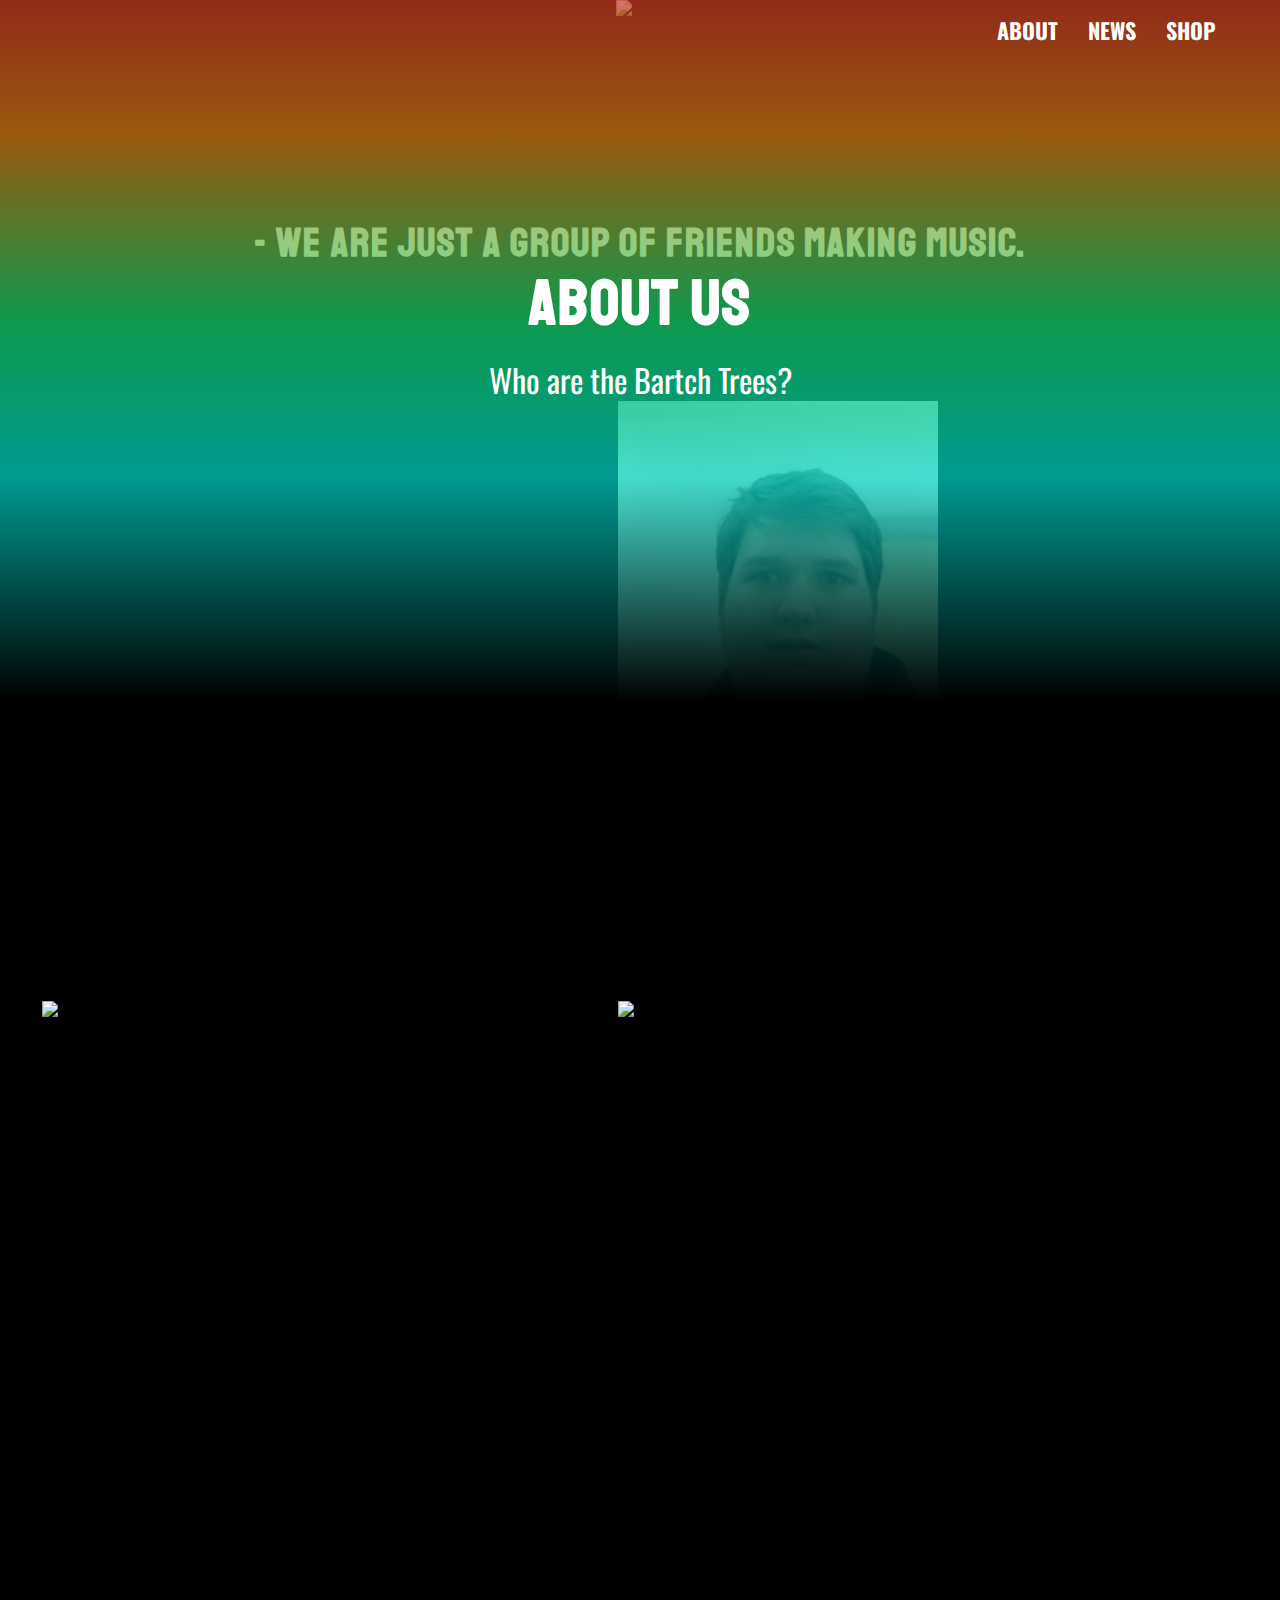
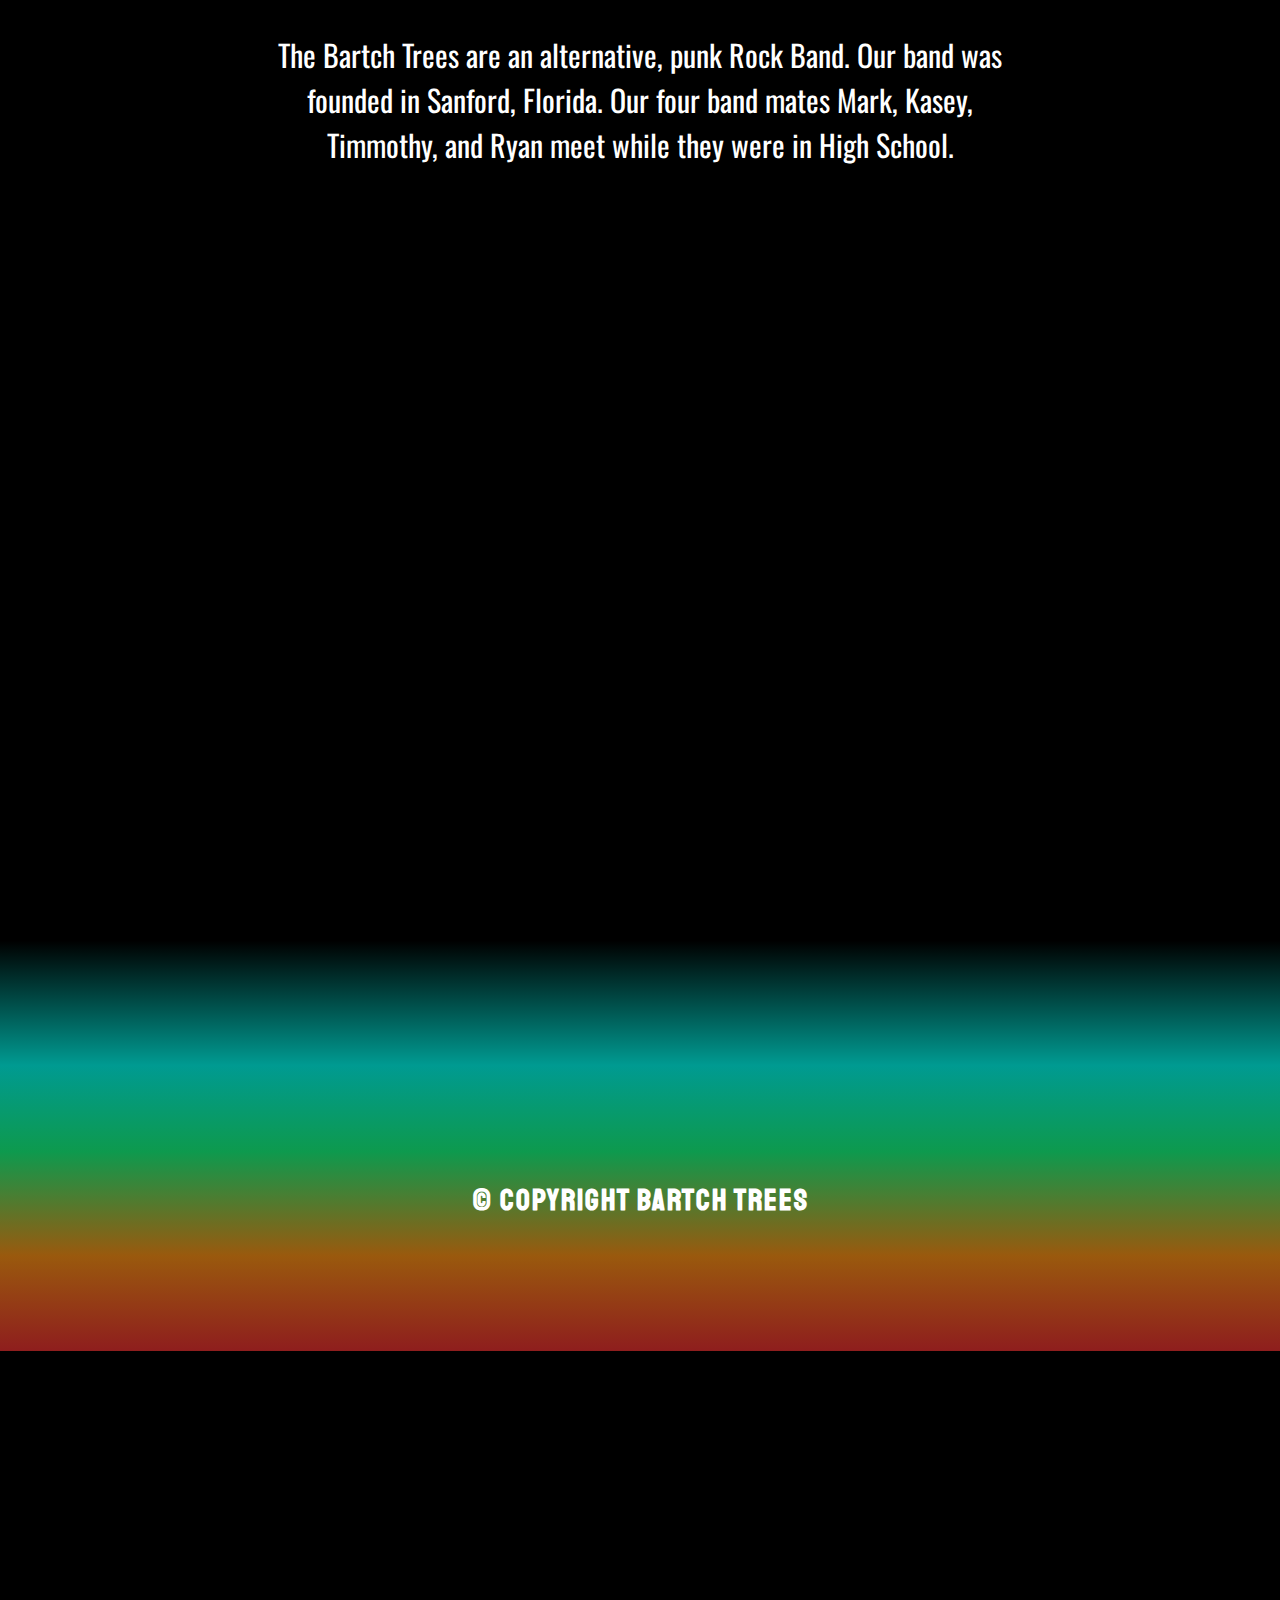
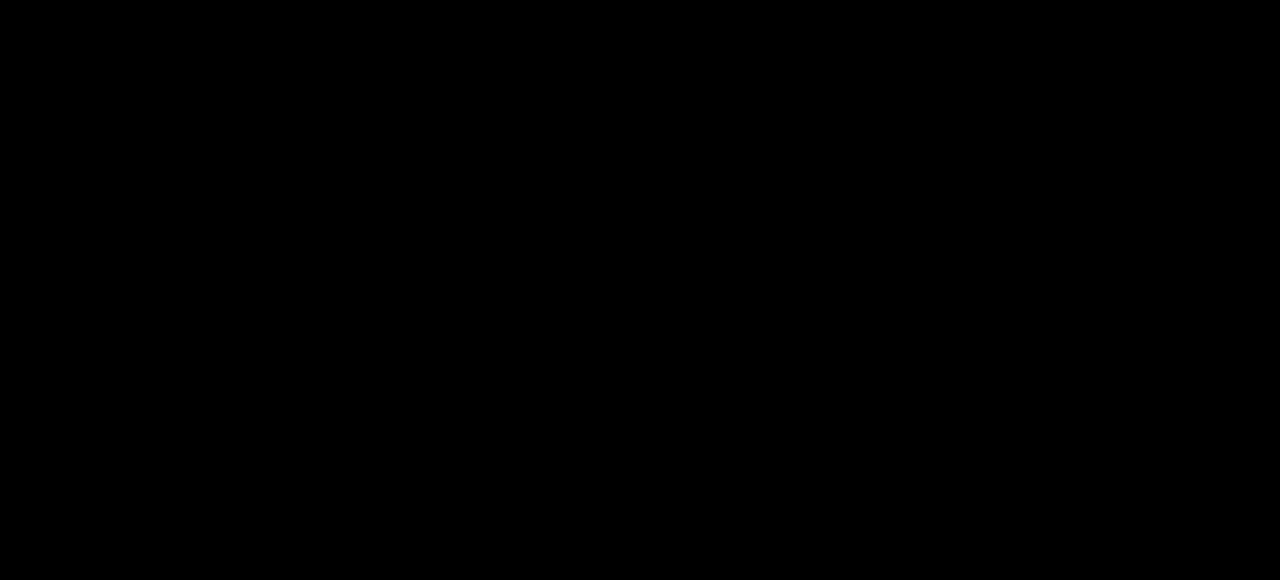
==== about.html @ 620d2e9e "Updated Version!" ====
<!DOCTYPE HTML>

<html lang="en">

<head>
    <title>TSA Band Website</title>
    <link rel="stylesheet" type="text/css" href="index.css">
    <link href="https://fonts.googleapis.com/css?family=Staatliches" rel="stylesheet">
    <link rel="stylesheet" href="https://cdnjs.cloudflare.com/ajax/libs/animate.css/3.7.0/animate.min.css">
</head>

<body>
<div class="App2">
        <img src="band.png" class="band" alt="band" />
          <header class="App-header">
            <h6> <a href="about.html">ABOUT</a> &nbsp; &nbsp; <a href="blog.html">NEWS</a> &nbsp; &nbsp; <a href="shop.html">SHOP</a></h6>
            <h1 class="App-title">About Us</h1>
            <p class="App-intro"> Who are the Bartch Trees?</p>
          </header>

          <h2>-  WE ARE JUST A GROUP OF FRIENDS MAKING MUSIC.</h2>
          <img class="photo1 animated zoomIn delay-0.5s" src="IMG_0933.JPG">
          <img class="photo2 animated zoomIn delay-0.5s" src="IMG_0008.JPG">
          <img class="photo3 animated zoomIn delay-1s" src="IMG_0933.JPG">
          <img class="photo4 animated zoomIn delay-1s" src="IMG_0933.JPG">

          <p class="description">
            The Bartch Trees are an alternative, punk Rock Band. Our band was founded in Sanford, Florida. Our four band mates Mark, Kasey, Timmothy, and Ryan meet while they were in High School.
          </p>

          <iframe class="map" width="80%;" height="450" frameborder="0" style="border:0"
src="https://www.google.com/maps/embed/v1/place?q=place_id:ChIJ94gj7A0T54gRTFWAlk5-McM&key=AIzaSyBq5uhY_DoJj9rbSeiHP9F6kItvB7TVLCo" allowfullscreen></iframe>

<div class="footer">
        <h5>&copy; Copyright Bartch Trees</h5>
      </div>
</div>
 </body>

 </html>
---- index.css ----
@import url('https://fonts.googleapis.com/css?family=Oswald|Staatliches');

@media screen and (max-width: 800px) {
  .App {
    text-align: center;
    height:3050px;
    background-color:black;
  }

  .App2 {
    text-align: center;
    height:3520px;
    background-color:black;
  }
  
  .App3 {
    text-align: center;
    height:2410px;
    background-color:black;
  }

  .App4 {
    text-align: center;
    height:800px;
    background-color:black;
  }

  .App5 {
    text-align: center;
    height:1100px;
    background-color:black;
  }

  .App6 {
    text-align: center;
    height:800px;
    background-color:black;
  }

  .App-header {
    height: 800px;
    width: 100%;
    position: absolute;
    top: -37px;
    background: linear-gradient(180deg, rgba(203, 42, 42, 0.7) 0%, rgba(219, 127, 19, 0.7) 19.04%, rgba(19, 219, 111, 0.7) 39.9%, rgba(0, 220, 207, 0.7) 57.13%, #000000 82.06%);
    z-index:10;
  }
  
  .App-title {
    font-size: 4em;
    margin-top:300px;
    color:white;
    font-family: 'Staatliches', cursive;
    letter-spacing: 2px;
  }
  
  .App-intro {
    font-size: 2em;
    margin-top:-30px;
    color:white;
    font-family: 'Oswald', sans-serif;
  }
  
  
  .band{
  width: 100%;
  height:600px;
  background-image: url("band.png");
  background-size: cover;
  background-attachment: fixed;
  background-repeat:no-repeat;
    background-position:center bottom;
  }
  
  h2{
  z-index: 20;
  color: white;
  margin-top: 200px;
  z-index: 500;
  font-family: 'Staatliches', cursive;
  letter-spacing: 2px;
  font-size: 40px;
  width: 80%;
  margin-left: 10%;
  }
  
  .songone{
    background: url('songone.png');
    height: 200px;
    width: 200px;
    border-radius: 20px;
    background-position: center;
    margin-left: 10%;
    margin-right: auto;
    display: block;
    margin-top: 200px;
  }
  
  .songtwo{
    background: url('songtwo.png');
    height: 200px;
    width: 200px;
    border-radius: 20px;
    background-position: center;
    margin-left: 60%;
    margin-top: 80px;
    margin-top: -200px;
  }
  
  .play{
  width: 60%;
  margin-top: 18%;
  }
  
  h3{
    color:white;
    margin-top: 60px;
    font-family: 'Oswald', sans-serif;
  }
  
  .blog{
    width: 80%;
    height: 400px;
    background: rgb(253,29,29);
    background: linear-gradient(308deg, rgba(253,29,29,1) 0%, rgba(252,176,69,1) 30%, rgba(90,191,76,1) 60%, rgba(7,11,115,1) 90%);
    margin-top: 60px;
    margin-left: auto;
    margin-right: auto;
    display: block;
    border-radius: 20px;
  }
  
  ul {
    list-style-type: none;
    text-align:left;
    color:white;
    font-weight: bold;
    font-size: 30px;
    position: absolute;
    margin-top: 0px;
    margin-left: 50px;
  }
  
  li{
    margin-top:50px;
    font-family: 'Staatliches', cursive;
    letter-spacing: 2px;
  }
  
  ul li:before {
    content: '\2014';
    position: absolute;
    margin-left: -40px;
  }
  
  p{
    font-weight: normal;
    font-size: 20px;
    margin-top: 5px;
    font-family: 'Oswald', sans-serif;
  }
  
  .productone{
    background-color: white;
    width: 25%;
    height:300px;
    margin-left: 10%;
    border-radius: 10px;
  }
  
  .producttwo{
    background-color: white;
    width: 25%;
    height:300px;
    margin-left: 38%;
    margin-top: -300px;
    border-radius: 10px;
  }
  
  .productthree{
    background-color: white;
    width: 25%;
    height:300px;
    margin-left: 66%;
    margin-top: -300px;
    border-radius: 10px;
  }
  
  .product{
    width: 80%;
    margin-top: 10px;
  }
  
  .productimagethree{
    width: 60%;
    margin-top: 10px;
  }
  
  .footer{
      height: 500px;
      width: 100%;
      position: absolute;
      background: linear-gradient(0deg, rgba(203, 42, 42, 0.7) 0%, rgba(219, 127, 19, 0.7) 19.04%, rgba(19, 219, 111, 0.7) 39.9%, rgba(0, 220, 207, 0.7) 57.13%, #000000 82.06%);
      z-index:10;
      margin-top: 0px;
  }
  
  h5{
    color:white;
    font-size: 30px;
    margin-top: 330px;
    font-family: 'Staatliches', cursive;
    letter-spacing: 2px;
  }
  
  h4{
    font-family: 'Oswald', sans-serif;
    font-size: 20px;
  }
  }
  
  @media screen and (min-width: 800px) {
    .App {
      text-align: center;
      height:3550px;
      background-color:black;
    }

    .App2 {
      text-align: center;
      height:3780px;
      background-color:black;
    }
    
    .App3 {
      text-align: center;
      height:2850px;
      background-color:black;
    }

    .App-header {
      height: 900px;
      width: 100%;
      position: absolute;
      top: -37px;
      background: linear-gradient(180deg, rgba(203, 42, 42, 0.7) 0%, rgba(219, 127, 19, 0.7) 19.04%, rgba(19, 219, 111, 0.7) 39.9%, rgba(0, 220, 207, 0.7) 57.13%, #000000 82.06%);
      z-index:10;
    }
    
    .App-title {
      font-size: 4em;
      margin-top:300px;
      color:white;
      font-family: 'Staatliches', cursive;
      letter-spacing: 2px;
    }
    
    .App-intro {
      font-size: 2em;
      margin-top:-30px;
      color:white;
      font-family: 'Oswald', sans-serif;
    }
    
    
    .band{
      width: 100%;
      height:800px;
      background-image: url("band.png");
      background-size: cover;
      background-attachment: fixed;
      background-repeat:no-repeat;
        background-position:center bottom;
      }
    
    h2{
    z-index: 20;
    color: white;
    margin-top: 200px;
    z-index: 500;
    font-family: 'Staatliches', cursive;
    letter-spacing: 2px;
    font-size: 40px;
    }
    
    .songone{
      background: url('songone.png');
      height: 400px;
      width: 400px;
      border-radius: 90px;
      background-position: center;
      margin-left: 10%;
      display: block;
      margin-top: 200px;
    }
    
    .songtwo{
      background: url('songtwo.png');
      height: 400px;
      width: 400px;
      border-radius: 90px;
      background-position: center;
      margin-left: 60%;
      margin-top: -400px;
    }
    
    .play{
    width: 60%;
    margin-top: 18%;
    }
    
    h3{
      color:white;
      margin-top: 100px;
      font-family: 'Oswald', sans-serif;
      font-size: 30px;
    }
    
    .blog{
      width: 80%;
      height: 400px;
      background: rgb(253,29,29);
      background: linear-gradient(152deg, rgba(253,29,29,1) 0%, rgba(252,176,69,1) 30%, rgba(90,191,76,1) 60%, rgba(7,11,115,1) 90%);
      margin-top: 60px;
      margin-left: auto;
      margin-right: auto;
      display: block;
      border-radius: 20px;
    }
    
    ul {
      list-style-type: none;
      text-align:left;
      color:white;
      font-weight: bold;
      font-size: 30px;
      position: absolute;
      margin-top: 0px;
      margin-left: 50px;
    }
    
    li{
      margin-top:50px;
      font-family: 'Staatliches', cursive;
      letter-spacing: 2px;
    }
    
    ul li:before {
      content: '\2014';
      position: absolute;
      margin-left: -40px;
    }
    
    p{
      font-weight: normal;
      font-size: 20px;
      margin-top: 5px;
      font-family: 'Oswald', sans-serif;
    }
    
    .productone{
      background-color: white;
      width: 25%;
      height:400px;
      margin-left: 10%;
      border-radius: 10px;
      font-family: 'Staatliches', cursive;
      font-size: 20px;
    }
    
    .producttwo{
      background-color: white;
      width: 25%;
      height:400px;
      margin-left: 38%;
      margin-top: -400px;
      border-radius: 10px;
      font-family: 'Staatliches', cursive;
      font-size: 20px;
    }
    
    .productthree{
      background-color: white;
      width: 25%;
      height:400px;
      margin-left: 66%;
      margin-top: -400px;
      border-radius: 10px;
      font-family: 'Staatliches', cursive;
      font-size: 20px;
    }
    
    .product{
      width: 80%;
      margin-top: 10px;
    }
    
    .productimagethree{
      width: 60%;
      margin-top: 10px;
    }
    
    .footer{
        height: 500px;
        width: 100%;
        position: absolute;
        background: linear-gradient(0deg, rgba(203, 42, 42, 0.7) 0%, rgba(219, 127, 19, 0.7) 19.04%, rgba(19, 219, 111, 0.7) 39.9%, rgba(0, 220, 207, 0.7) 57.13%, #000000 82.06%);
        z-index:10;
        margin-top: 0px;
    }
    
    h5{
      color:white;
      font-size: 30px;
      margin-top: 330px;
      font-family: 'Staatliches', cursive;
      letter-spacing: 2px;
    }

    h4{
      margin-top: -10px;
    }
    
    }
  
    .spotify{
      width: 40%;
    }
  
    .apple{
      width: 70%;
    }

    body{
      padding: 0;
      margin: 0;
    }

    .navlink{
      margin-left: 70%;
      margin-top: 50px;
    }

  h6{
      font-size: 22px;
      color: white;
      font-family: 'Oswald', sans-serif;
      float: right;
      margin-right: 5%;
    }

    a{
      color: white;
      text-decoration: none;
    }

    .intro{
      color: white;
      margin-top: 10000px;
      z-index: 1000;
    }

    .photo1{
      width: 25%;
      margin-left: 0%;
      margin-top:100px;
    }
    .photo2{
      width: 25%;
      margin-left: 20%;
      margin-top:100px;
    }
    .photo3{
      width: 25%;
      margin-left: -70%;
      margin-top:700px;
      position: absolute;
    }
    .photo4{
      width: 25%;
      margin-left: -25%;
      margin-top:700px;
      position: absolute;
    }
    

    .description{
      color: white;
      font-size: 30px;
      margin-top:800px;
      width: 60%;
      text-align: center;
      margin-left: 20%;
    }

    .map{
      margin-top: 200px;
    }

    .post1{
      width: 40%;
      height: 350px;
      margin-top: 100px;
      margin-left: 5%;
      background-color: white;
      border-radius: 20px;
      padding-top: 200px;
    }

    .post2{
      width: 40%;
      height: 350px;
      margin-top: -550px;
      margin-left: 55%;
      background-color: white;
      border-radius: 20px;
      padding-top: 200px;
    }

    .post3{
      width: 40%;
      height: 350px;
      margin-top: 100px;
      margin-left: 5%;
      background-color: white;
      border-radius: 20px;
      padding-top: 200px;
    }

    .post4{
      width: 40%;
      height: 350px;
      margin-top: -550px;
      margin-left: 55%;
      background-color: white;
      border-radius: 20px;
      padding-top: 200px;
    }

    .date{
      color: grey;
    }

    h1{
      letter-spacing: 2px;
      font-family: 'Staatliches', cursive;
      width: 80%;
      margin-left: 10%;
      text-align: center;
    }

    .article{
      width: 80%;
      margin-left: 10%;
      height: 500px;
      background-color: white;
      margin-top:120px;
      position: absolute;
    }

    .article3{
      width: 80%;
      margin-left: 10%;
      height: 1000px;
      background-color: white;
      margin-top:120px;
      position: absolute;
    }

    .articletitle{
      margin-top:10px;
    }

    .articledate{
      margin-top:10px;
      color: grey;
    }

    .content{
      color: #969696;
      width: 80%;
      margin-left: 10%;
    }

    .articlelink{
      color: blue;
      text-decoration: underline; 
    }

    .back{
      width: 8%;
      margin-left: -80%;
      margin-top: 40px;
    }

    .postlink{
      color: black;
      width: 40%;
      height: 350px;
    }

    .backlink{
      color: black;
    }

    .backbutton{
      border: none;
    }

    .backbutton:focus{
      outline: none;
    }

    .articlelist{
      color: black;
    }

    .intro1{
      font-size: 30px;
      color: black;
    }

    .link{
      margin-top:400px;
      position: absolute;
      color: #969696;
      width: 80%;
      margin-left: -40%;
      font-family: 'Oswald', sans-serif;
      font-size: 25px;
    }
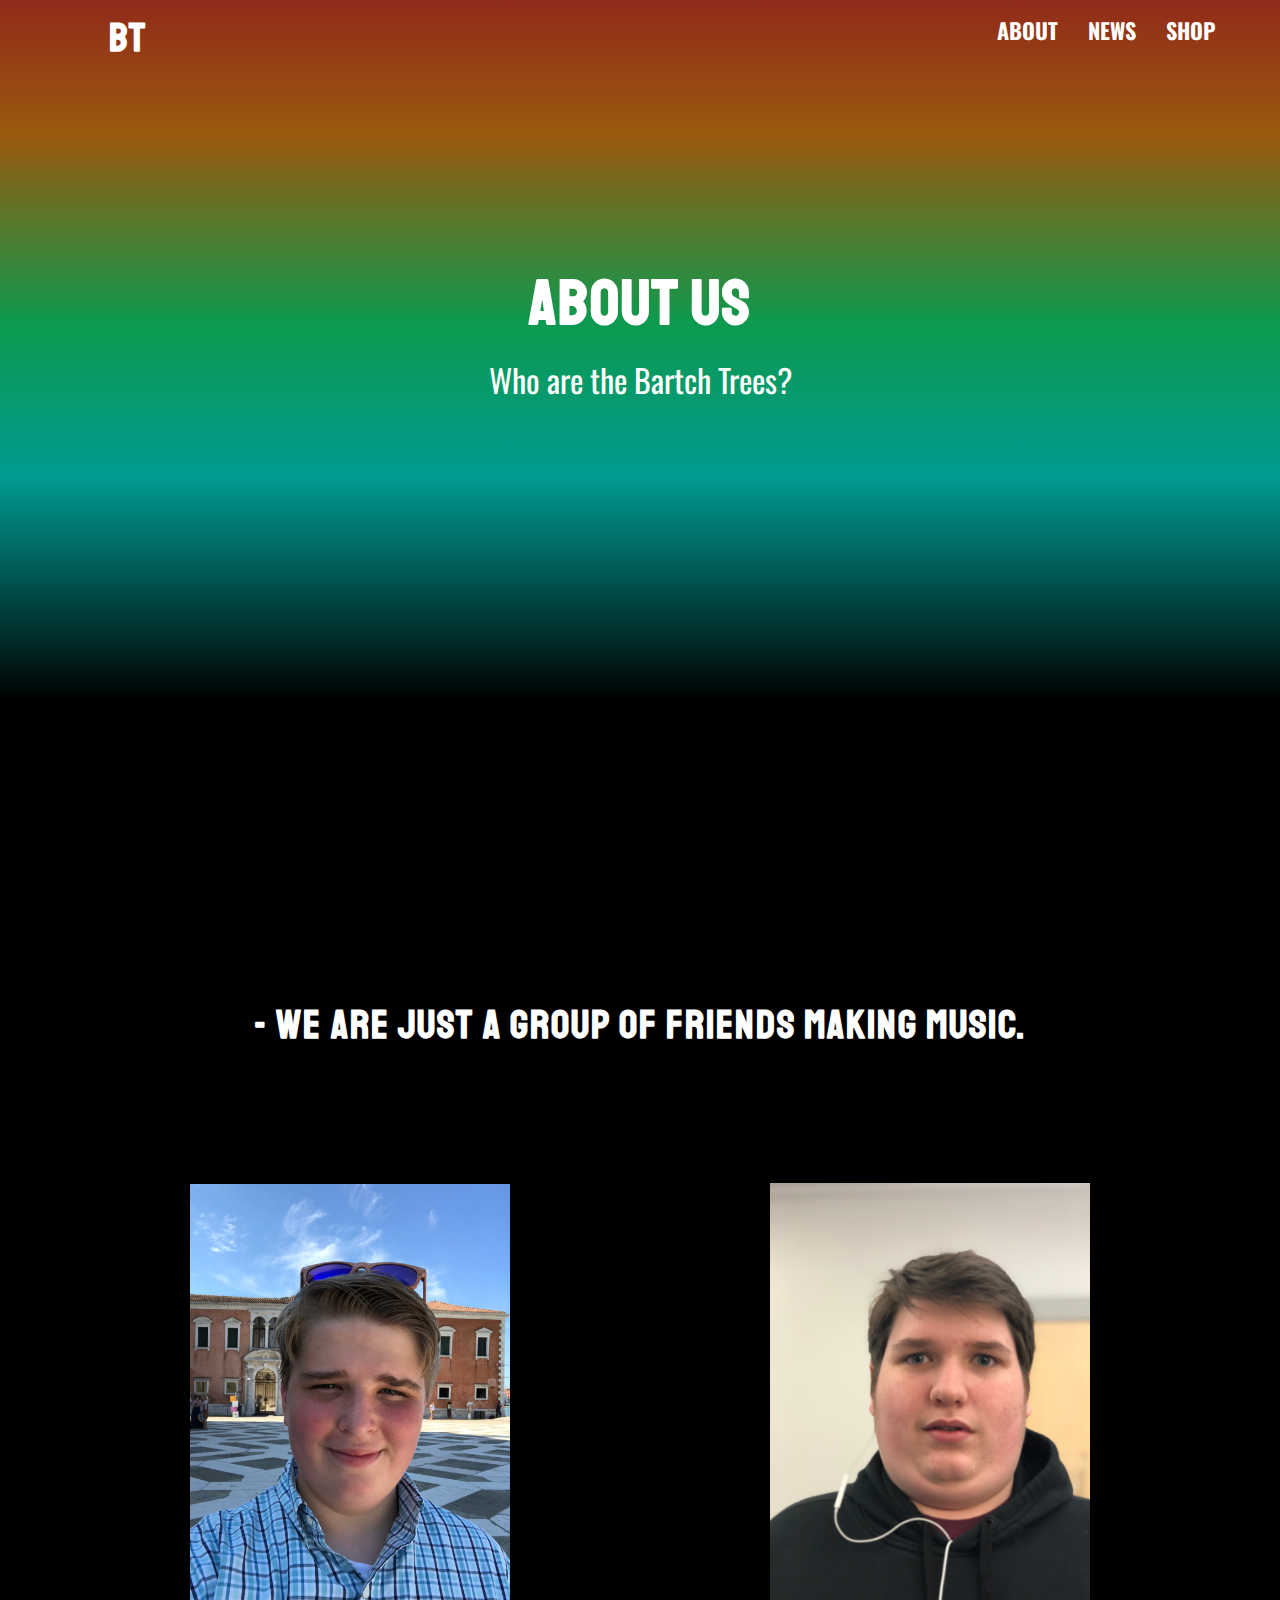
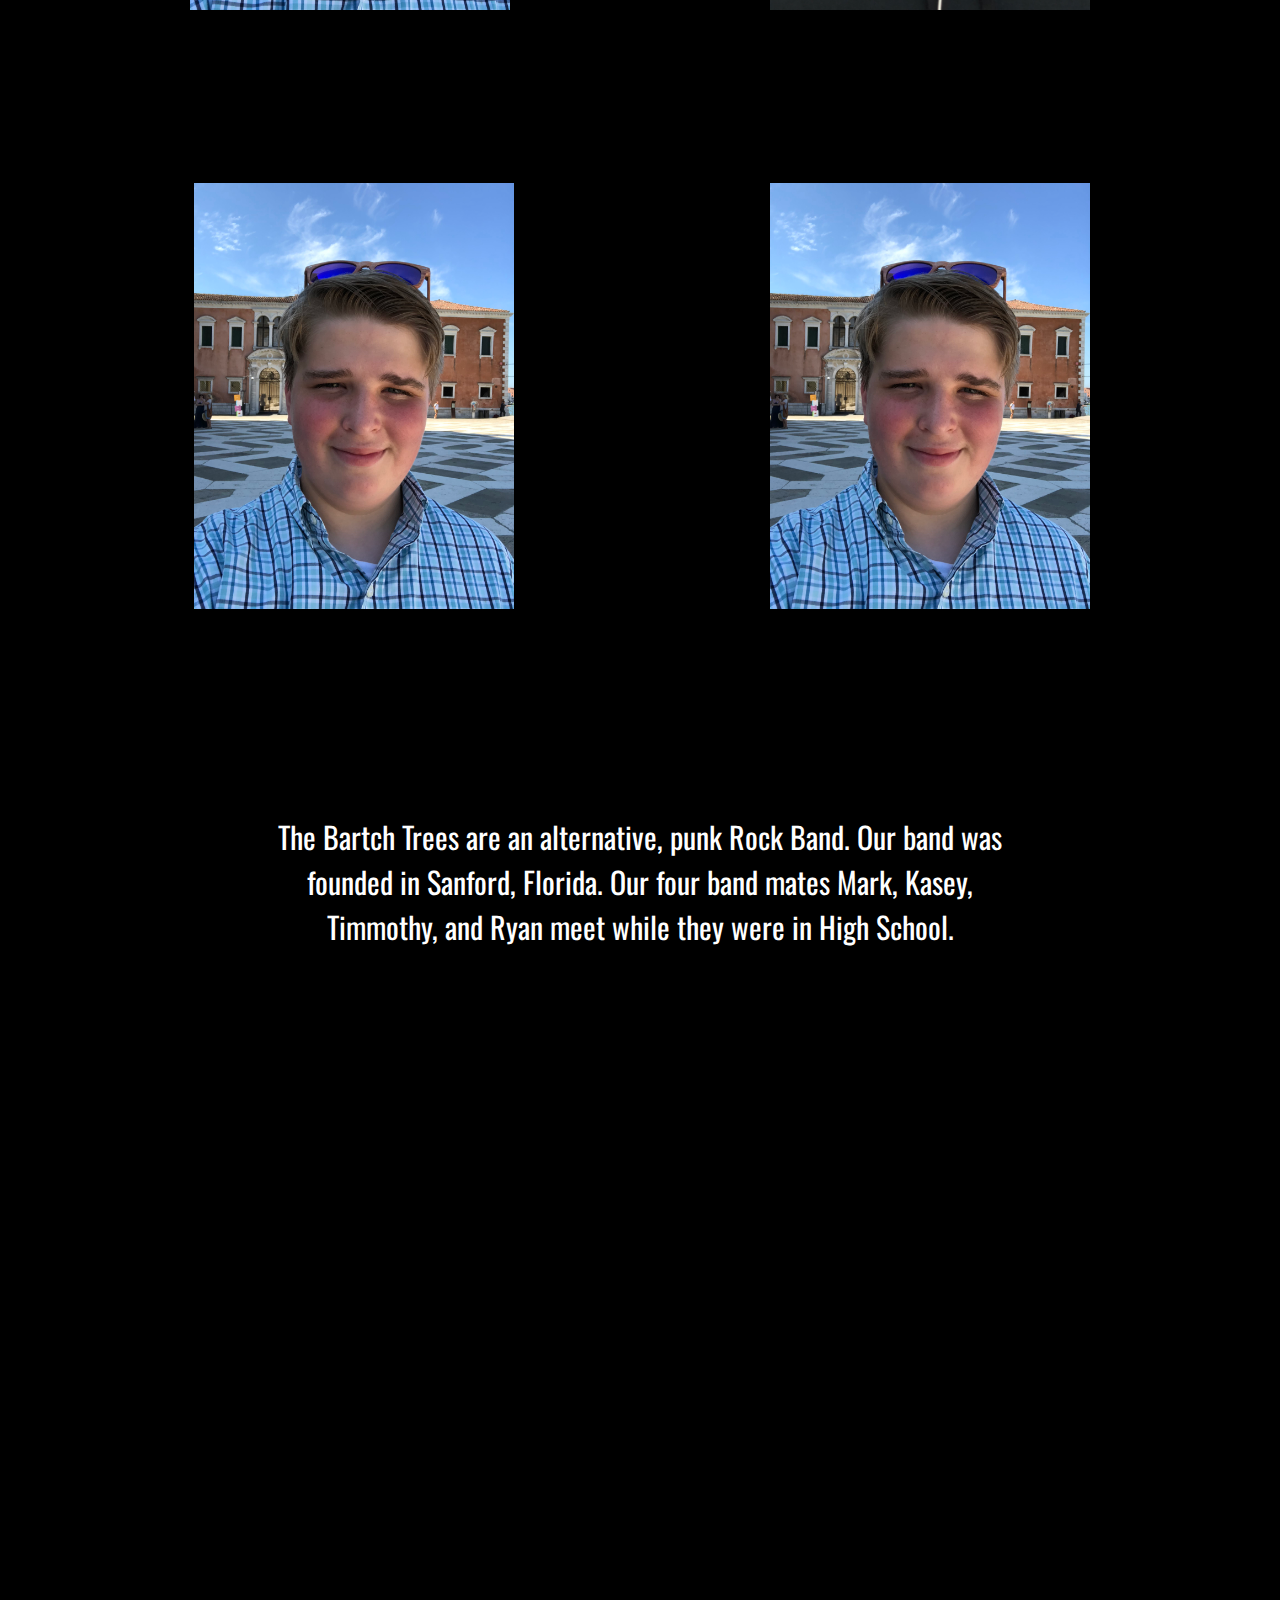
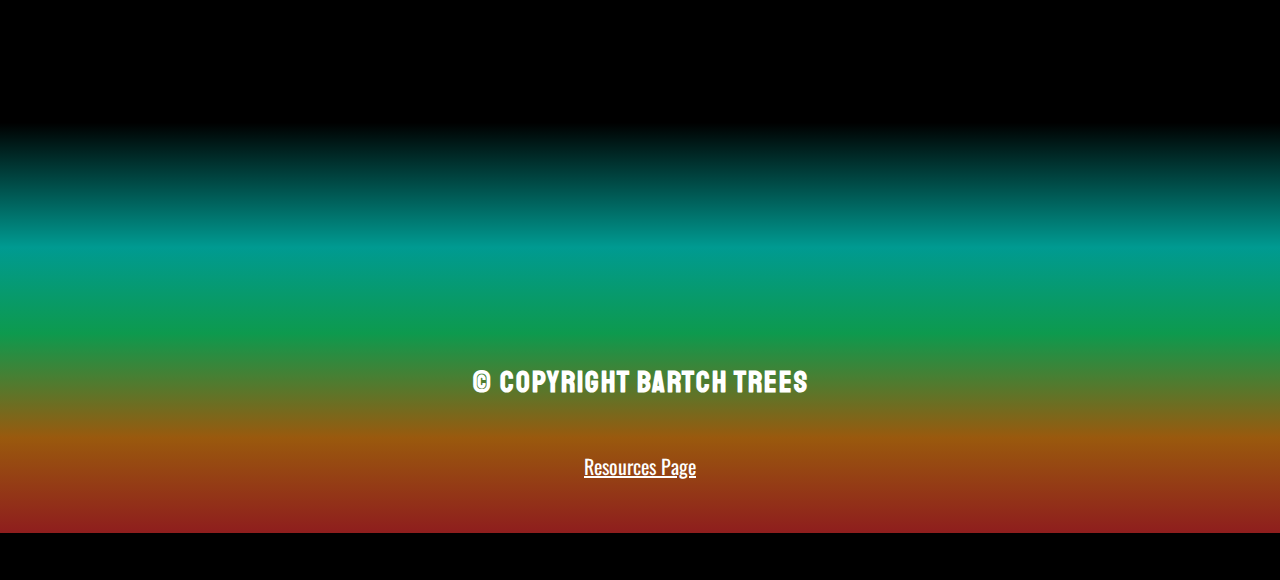
==== commit 7a39e36e: "Added Resources" ====
--- a/about.html
+++ b/about.html
@@ -11,18 +11,19 @@
 
 <body>
 <div class="App2">
-        <img src="band.png" class="band" alt="band" />
+        <div class="band"></div>
           <header class="App-header">
+                <a href="index.html"><h1 class="logo">BT</h1></a>
             <h6> <a href="about.html">ABOUT</a> &nbsp; &nbsp; <a href="blog.html">NEWS</a> &nbsp; &nbsp; <a href="shop.html">SHOP</a></h6>
             <h1 class="App-title">About Us</h1>
             <p class="App-intro"> Who are the Bartch Trees?</p>
           </header>
 
           <h2>-  WE ARE JUST A GROUP OF FRIENDS MAKING MUSIC.</h2>
-          <img class="photo1 animated zoomIn delay-0.5s" src="IMG_0933.JPG">
+          <img class="photo1 animated zoomIn delay-0.5s" src="IMG_0933.jpg">
           <img class="photo2 animated zoomIn delay-0.5s" src="IMG_0008.JPG">
-          <img class="photo3 animated zoomIn delay-1s" src="IMG_0933.JPG">
-          <img class="photo4 animated zoomIn delay-1s" src="IMG_0933.JPG">
+          <img class="photo3 animated zoomIn delay-1s" src="IMG_0933.jpg">
+          <img class="photo4 animated zoomIn delay-1s" src="IMG_0933.jpg">
 
           <p class="description">
             The Bartch Trees are an alternative, punk Rock Band. Our band was founded in Sanford, Florida. Our four band mates Mark, Kasey, Timmothy, and Ryan meet while they were in High School.
@@ -33,6 +34,7 @@
 
 <div class="footer">
         <h5>&copy; Copyright Bartch Trees</h5>
+        <p class="bottomlinks"><a class="resourceslink" href="resources.html">Resources Page</a></p>
       </div>
 </div>
  </body>
--- a/index.css
+++ b/index.css
@@ -34,6 +34,12 @@
   .App6 {
     text-align: center;
     height:800px;
+    background-color:black;
+  }
+
+  .App8 {
+    text-align: center;
+    height:1300px;
     background-color:black;
   }
 
@@ -59,13 +65,15 @@
     margin-top:-30px;
     color:white;
     font-family: 'Oswald', sans-serif;
+    width: 80%;
+    margin-left: 10%;
   }
   
   
   .band{
   width: 100%;
   height:600px;
-  background-image: url("band.png");
+  background-image: url("https://www.wpbmagazine.com/wp-content/uploads/2015/03/Boston-Another-Great-Band-Coming-to-SunFest-2015.jpg");
   background-size: cover;
   background-attachment: fixed;
   background-repeat:no-repeat;
@@ -537,6 +545,46 @@
       padding-top: 200px;
     }
 
+    .product1{
+      width: 40%;
+      height: 350px;
+      margin-top: 100px;
+      margin-left: 5%;
+      background-color: white;
+      border-radius: 20px;
+      padding-top: 100px;
+    }
+
+    .product2{
+      width: 40%;
+      height: 350px;
+      margin-top: -450px;
+      margin-left: 55%;
+      background-color: white;
+      border-radius: 20px;
+      padding-top: 100px;
+    }
+
+    .product3{
+      width: 40%;
+      height: 350px;
+      margin-top: 100px;
+      margin-left: 5%;
+      background-color: white;
+      border-radius: 20px;
+      padding-top: 100px;
+    }
+
+    .product4{
+      width: 40%;
+      height: 350px;
+      margin-top: -450px;
+      margin-left: 55%;
+      background-color: white;
+      border-radius: 20px;
+      padding-top: 100px;
+    }
+
     .date{
       color: grey;
     }
@@ -554,6 +602,24 @@
       margin-left: 10%;
       height: 500px;
       background-color: white;
+      margin-top:120px;
+      position: absolute;
+    }
+
+    .resources{
+      width: 80%;
+      margin-left: 10%;
+      height: 1200px;
+      background-color: white;
+      margin-top:120px;
+      position: absolute;
+    }
+
+    .purchasepage{
+      width: 80%;
+      margin-left: 10%;
+      height: 500px;
+      background-color: #e5e5e5;
       margin-top:120px;
       position: absolute;
     }
@@ -628,4 +694,94 @@
       margin-left: -40%;
       font-family: 'Oswald', sans-serif;
       font-size: 25px;
+    }
+
+    .logo{
+      position: absolute;
+      margin-left: -30%;
+      font-size: 40px;
+      margin-top: 50px;
+      z-index: 500;
+      color: white;
+    }
+
+    .buy{
+      background-color: black;
+      color: white;
+      border: none;
+      padding-left: 50px;
+      padding-right: 50px;
+      padding-top: 10px;
+      padding-bottom: 10px;
+      border-radius: 20px;
+      font-size: 15px;
+    }
+
+    .buy:focus{
+      outline: none;
+    }
+
+    .StripeElement {
+      background-color: white;
+      height: 40px;
+      padding: 10px 12px;
+      border-radius: 4px;
+      border: 1px solid transparent;
+      box-shadow: 0 1px 3px 0 #e6ebf1;
+      -webkit-transition: box-shadow 150ms ease;
+      transition: box-shadow 150ms ease;
+    }
+    
+    .StripeElement--focus {
+      box-shadow: 0 1px 3px 0 #cfd7df;
+    }
+    
+    .StripeElement--invalid {
+      border-color: #fa755a;
+    }
+    
+    .StripeElement--webkit-autofill {
+      background-color: #fefde5 !important;
+    }
+
+    .form-row{
+      width: 80%;
+      margin-top: 50px;
+      margin-left: 10%;
+    }
+
+    .paytitle{
+      margin-top: 100px;
+    }
+
+    .paybutton{
+      margin-top: 60px;
+      background-color: black;
+      color: white;
+      border: none;
+      padding-left: 50px;
+      padding-right: 50px;
+      padding-top: 10px;
+      padding-bottom: 10px;
+      border-radius: 10px;
+      font-size: 15px;
+    }
+
+    .brief{
+      width: 80%;
+      color: grey;
+      margin-left: 10%;
+    }
+
+    .thankslink{
+      color: blue;
+      text-decoration: underline;
+    }
+
+    .bottomlinks{
+      color: white;
+    }
+
+    .resourceslink{
+      text-decoration: underline;
     }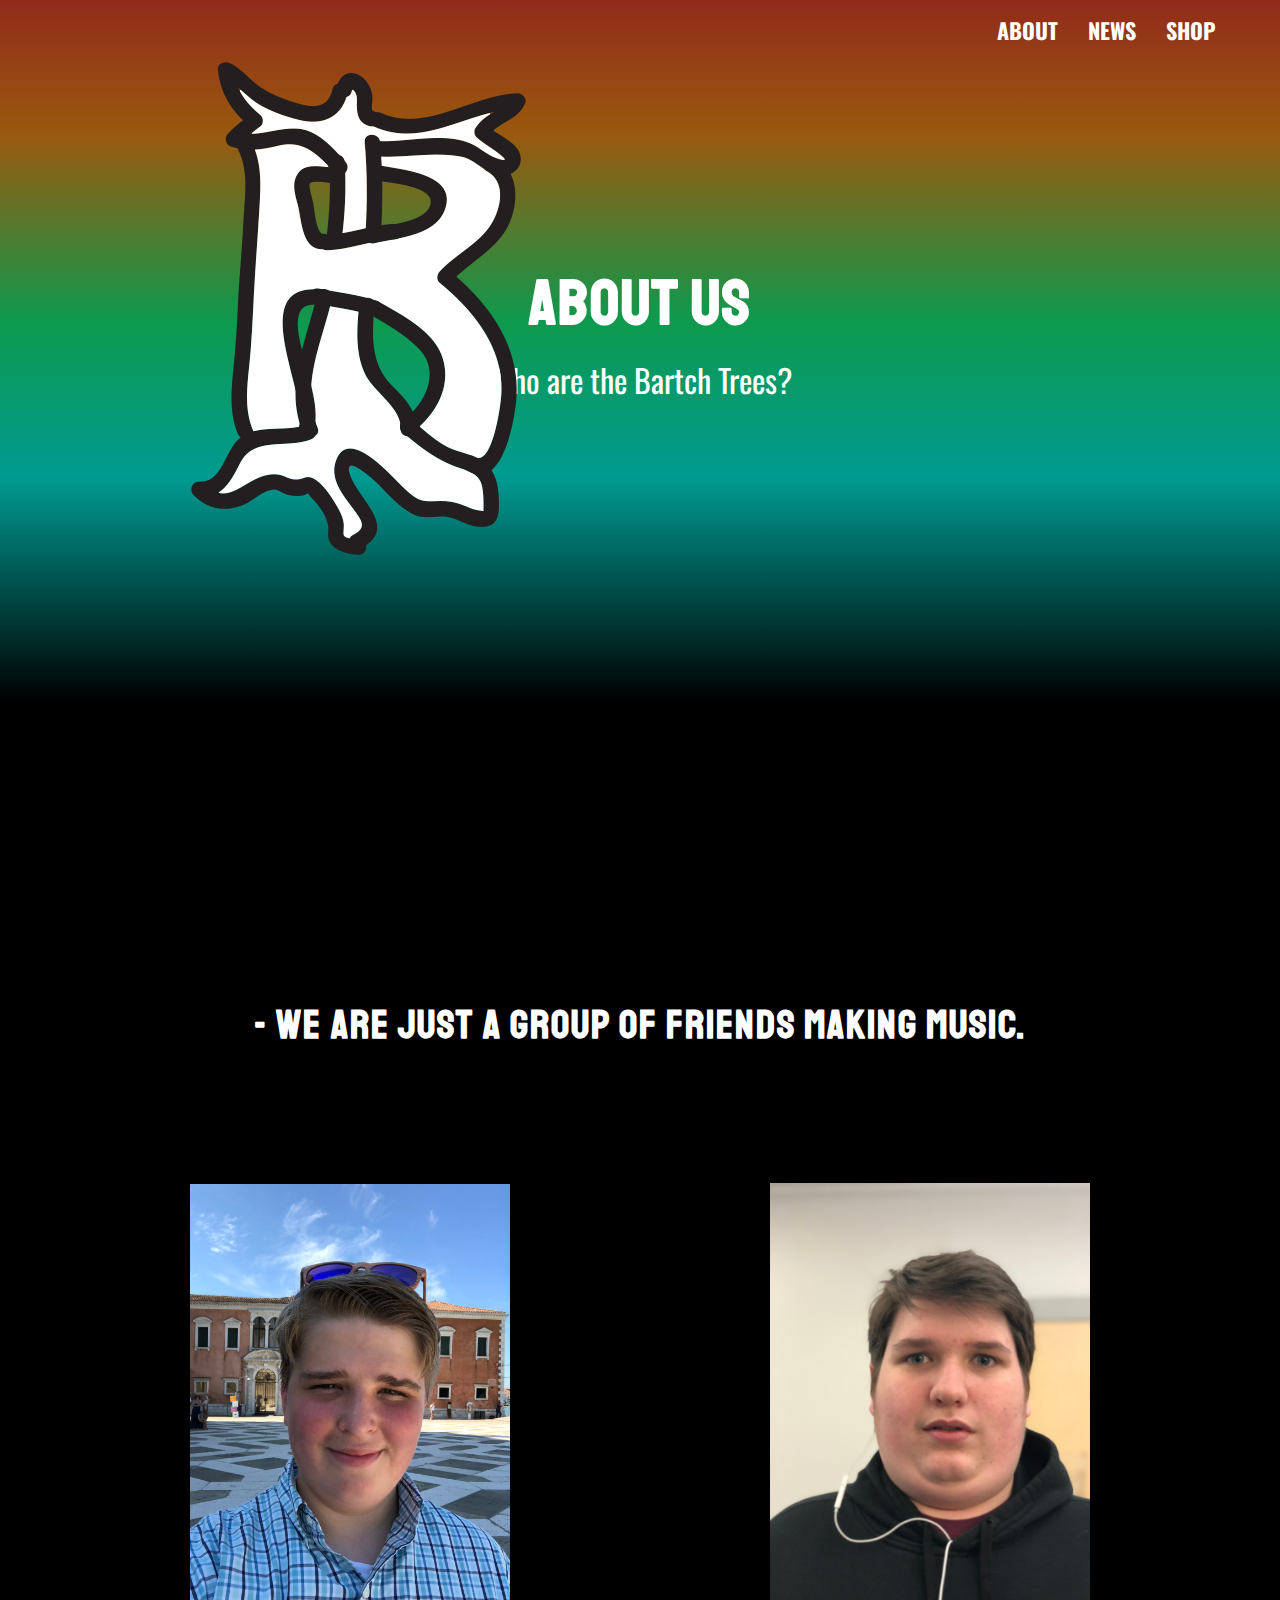
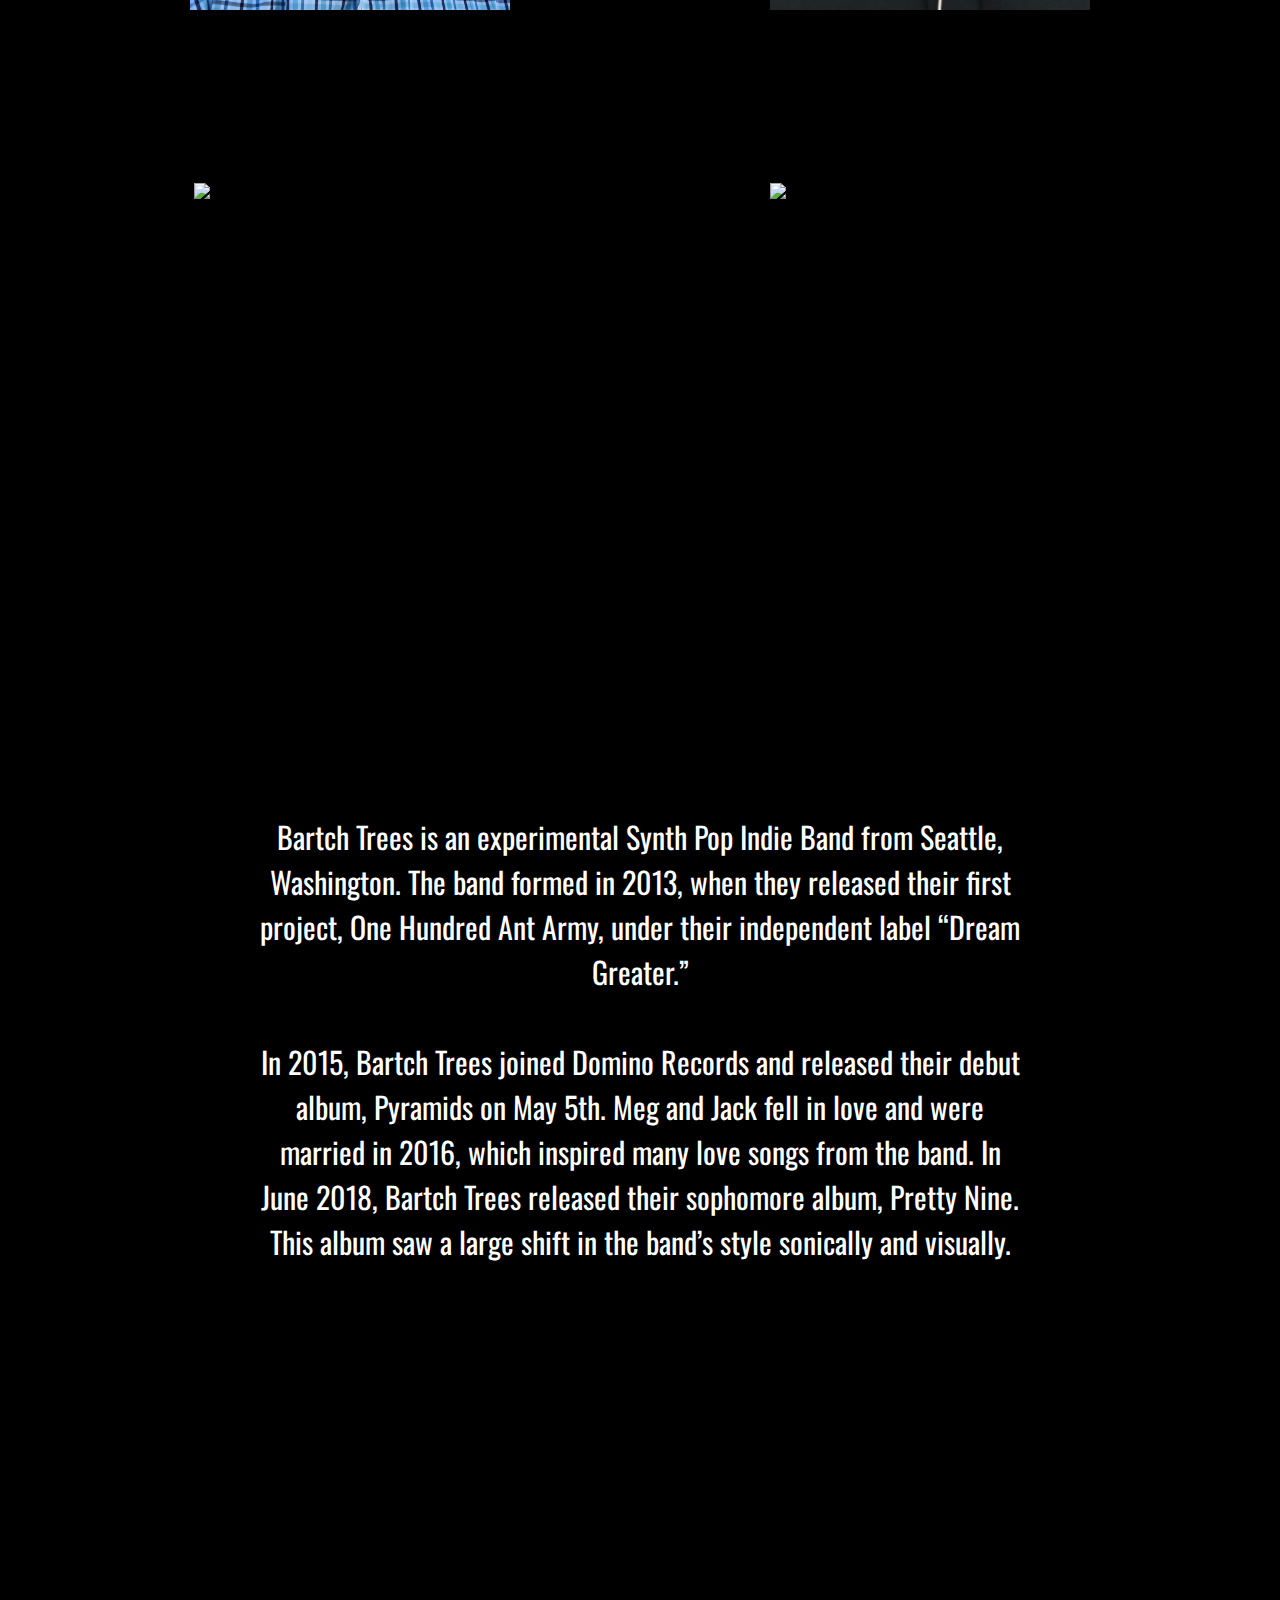
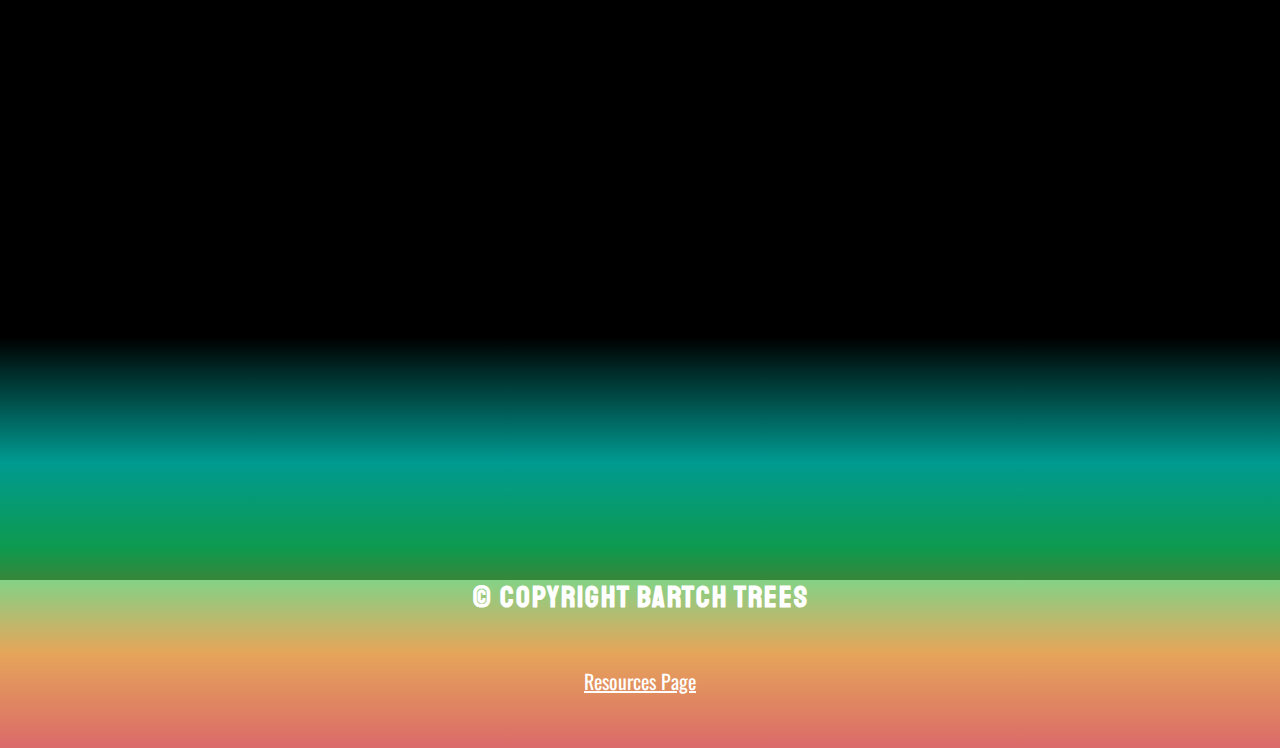
==== commit 652823a9: "Added Kasey's Content" ====
--- a/about.html
+++ b/about.html
@@ -13,7 +13,7 @@
 <div class="App2">
         <div class="band"></div>
           <header class="App-header">
-                <a href="index.html"><h1 class="logo">BT</h1></a>
+                <a href="index.html"><img class="logo" src="logo.png"></a>
             <h6> <a href="about.html">ABOUT</a> &nbsp; &nbsp; <a href="blog.html">NEWS</a> &nbsp; &nbsp; <a href="shop.html">SHOP</a></h6>
             <h1 class="App-title">About Us</h1>
             <p class="App-intro"> Who are the Bartch Trees?</p>
@@ -22,15 +22,15 @@
           <h2>-  WE ARE JUST A GROUP OF FRIENDS MAKING MUSIC.</h2>
           <img class="photo1 animated zoomIn delay-0.5s" src="IMG_0933.jpg">
           <img class="photo2 animated zoomIn delay-0.5s" src="IMG_0008.JPG">
-          <img class="photo3 animated zoomIn delay-1s" src="IMG_0933.jpg">
-          <img class="photo4 animated zoomIn delay-1s" src="IMG_0933.jpg">
+          <img class="photo3 animated zoomIn delay-1s" src="IMG_2080.JPG">
+          <img class="photo4 animated zoomIn delay-1s" src="IMG_0443.jpg">
 
           <p class="description">
-            The Bartch Trees are an alternative, punk Rock Band. Our band was founded in Sanford, Florida. Our four band mates Mark, Kasey, Timmothy, and Ryan meet while they were in High School.
+                Bartch Trees is an experimental Synth Pop Indie Band from Seattle, Washington. The band formed in 2013, when they released their first project, One Hundred Ant Army, under their independent label “Dream Greater.” <br> <br> In 2015, Bartch Trees joined Domino Records and released their debut album, Pyramids on May 5th. Meg and Jack fell in love and were married in 2016, which inspired many love songs from the band. In June 2018, Bartch Trees released their sophomore album, Pretty Nine. This album saw a large shift in the band’s style sonically and visually.
           </p>
 
-          <iframe class="map" width="80%;" height="450" frameborder="0" style="border:0"
-src="https://www.google.com/maps/embed/v1/place?q=place_id:ChIJ94gj7A0T54gRTFWAlk5-McM&key=AIzaSyBq5uhY_DoJj9rbSeiHP9F6kItvB7TVLCo" allowfullscreen></iframe>
+          <iframe class="map" width="80%;" height="350" frameborder="0" style="border:0"
+src="https://www.google.com/maps/embed/v1/place?q=place_id:ChIJVTPokywQkFQRmtVEaUZlJRA&key=AIzaSyBq5uhY_DoJj9rbSeiHP9F6kItvB7TVLCo" allowfullscreen></iframe>
 
 <div class="footer">
         <h5>&copy; Copyright Bartch Trees</h5>
--- a/index.css
+++ b/index.css
@@ -15,7 +15,7 @@
   
   .App3 {
     text-align: center;
-    height:2410px;
+    height:2710px;
     background-color:black;
   }
 
@@ -77,7 +77,7 @@
   background-size: cover;
   background-attachment: fixed;
   background-repeat:no-repeat;
-    background-position:center bottom;
+    background-position:center center;
   }
   
   h2{
@@ -246,6 +246,12 @@
       background-color:black;
     }
 
+    .App9 {
+      text-align: center;
+      height:2650px;
+      background-color:black;
+    }
+
     .App-header {
       height: 900px;
       width: 100%;
@@ -274,11 +280,11 @@
     .band{
       width: 100%;
       height:800px;
-      background-image: url("band.png");
+      background-image: url("https://www.wpbmagazine.com/wp-content/uploads/2015/03/Boston-Another-Great-Band-Coming-to-SunFest-2015.jpg");
       background-size: cover;
       background-attachment: fixed;
       background-repeat:no-repeat;
-        background-position:center bottom;
+        background-position:center center;
       }
     
     h2{
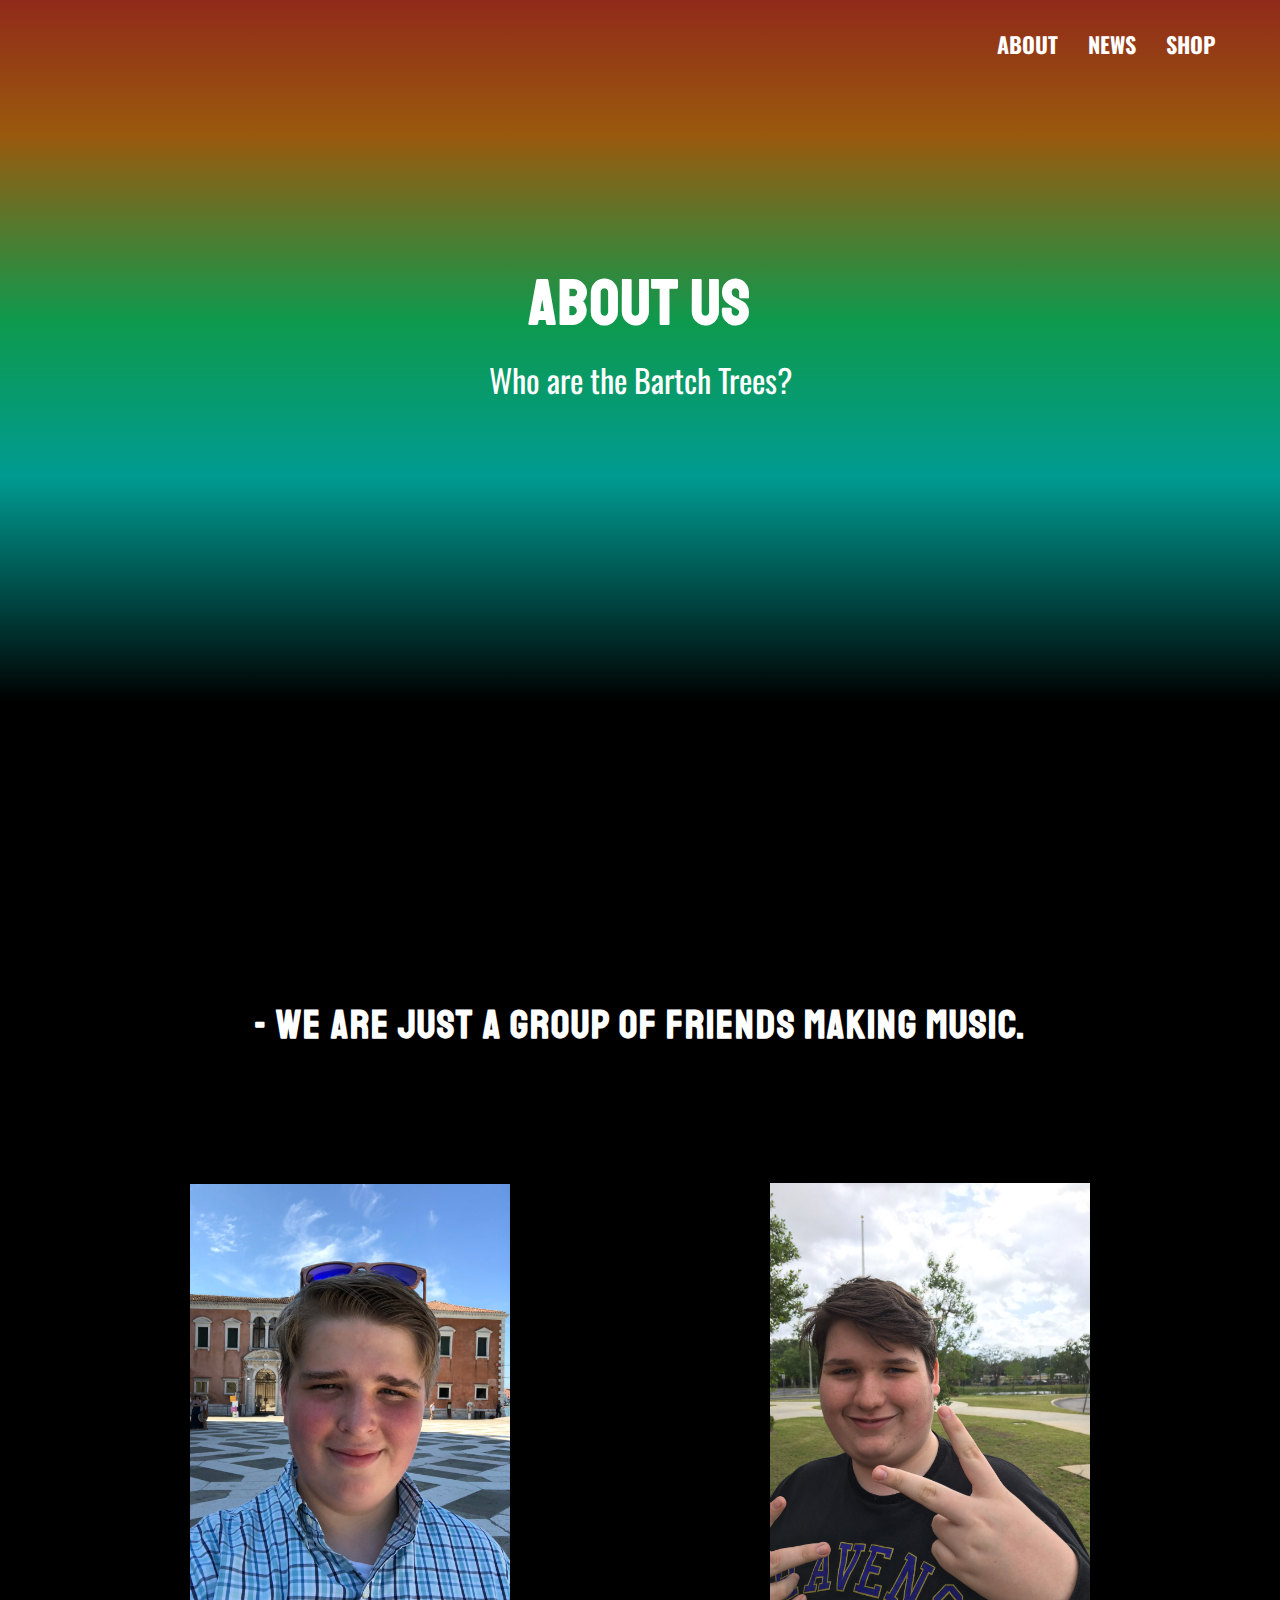
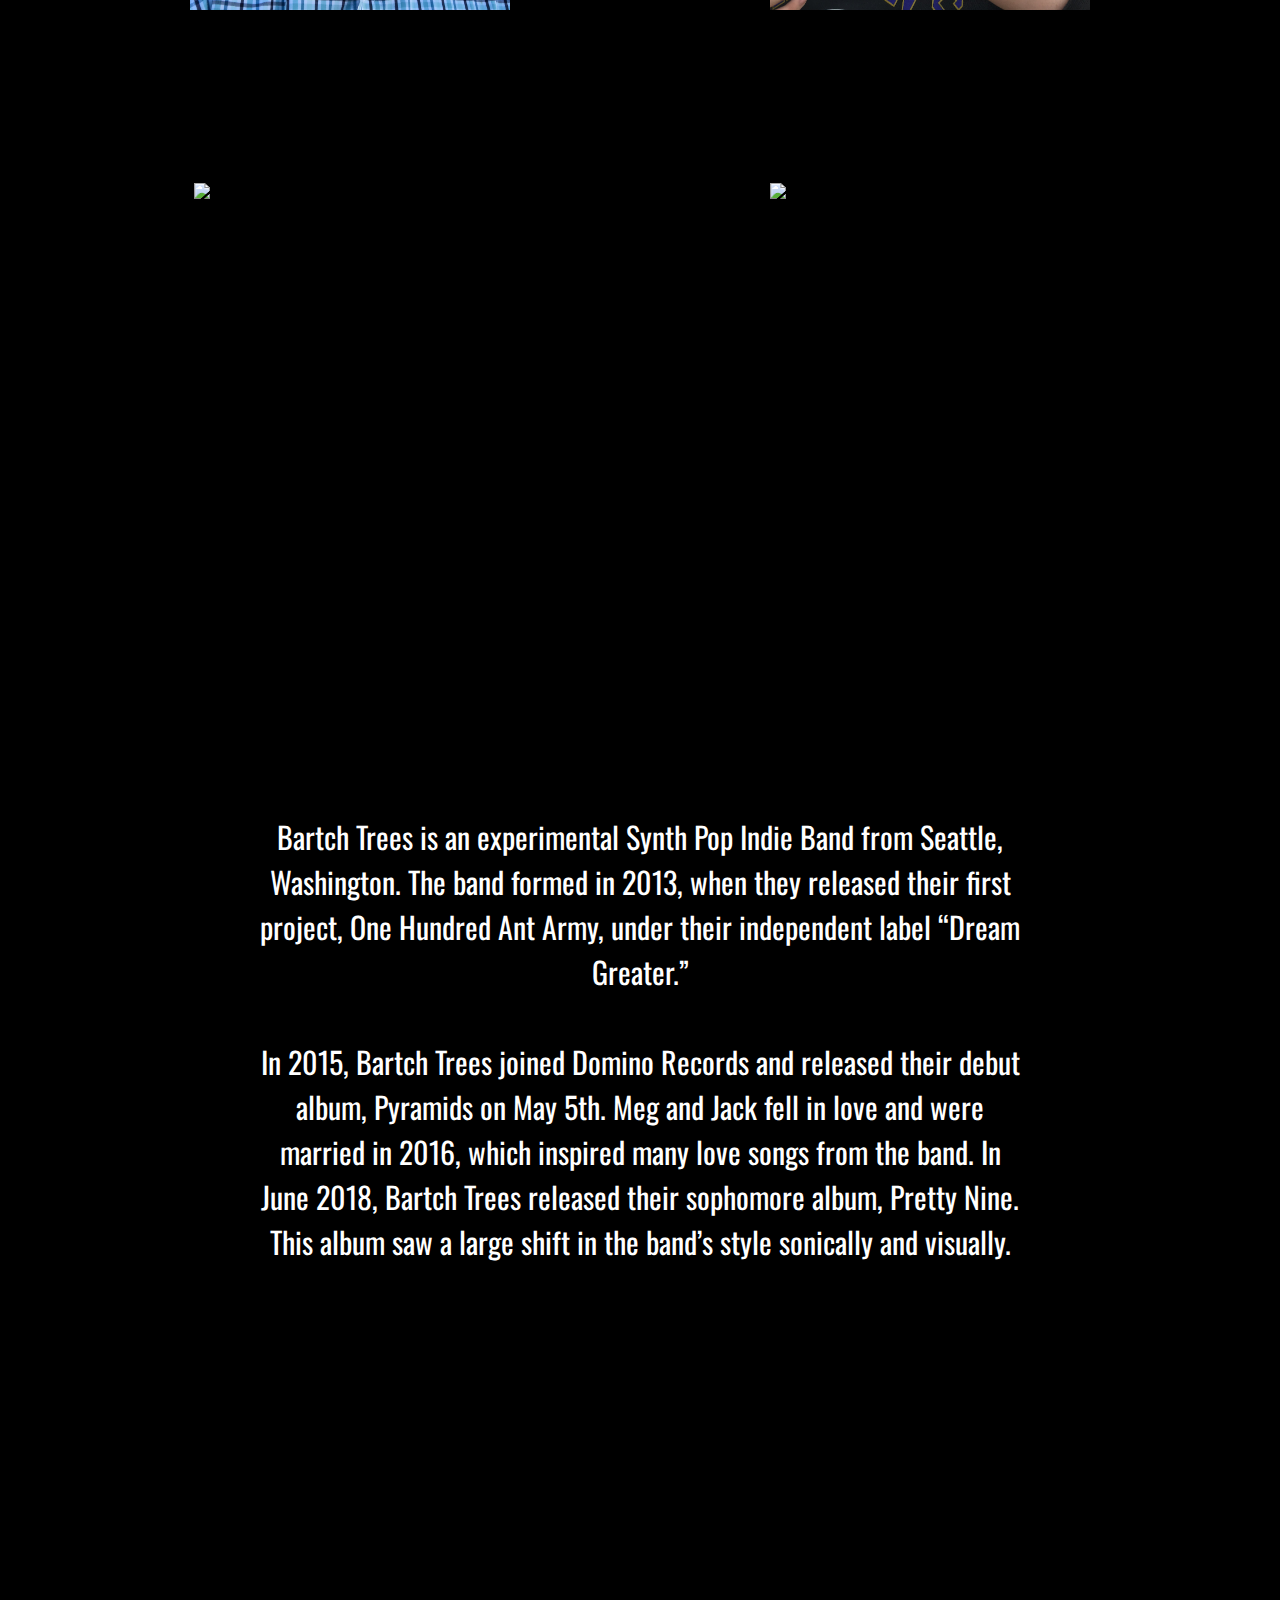
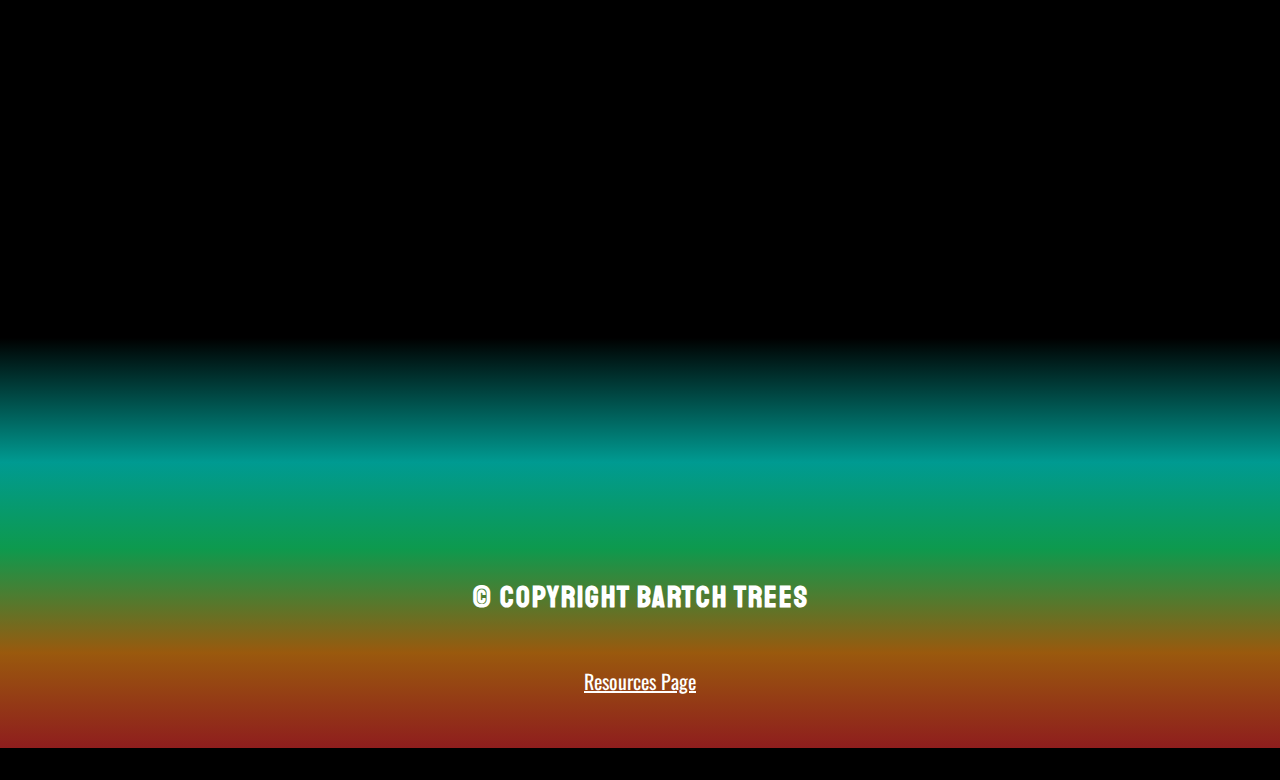
==== commit 7d009833: "Changed Kasey's Picture" ====
--- a/about.html
+++ b/about.html
@@ -21,7 +21,7 @@
 
           <h2>-  WE ARE JUST A GROUP OF FRIENDS MAKING MUSIC.</h2>
           <img class="photo1 animated zoomIn delay-0.5s" src="IMG_0933.jpg">
-          <img class="photo2 animated zoomIn delay-0.5s" src="IMG_0008.JPG">
+          <img class="photo2 animated zoomIn delay-0.5s" src="IMG_2087.JPG">
           <img class="photo3 animated zoomIn delay-1s" src="IMG_2080.JPG">
           <img class="photo4 animated zoomIn delay-1s" src="IMG_0443.jpg">
 
--- a/index.css
+++ b/index.css
@@ -1,15 +1,26 @@
 @import url('https://fonts.googleapis.com/css?family=Oswald|Staatliches');
 
 @media screen and (max-width: 800px) {
+
+  .logo{
+    position: absolute;
+    margin-left: -40%;
+    font-size: 40px;
+    margin-top: 50px;
+    z-index: 500;
+    color: white;
+    width: 10%;
+  }
+
   .App {
     text-align: center;
-    height:3050px;
+    height:3700px;
     background-color:black;
   }
 
   .App2 {
     text-align: center;
-    height:3520px;
+    height:3900px;
     background-color:black;
   }
   
@@ -39,7 +50,13 @@
 
   .App8 {
     text-align: center;
-    height:1300px;
+    height:1800px;
+    background-color:black;
+  }
+
+  .App9 {
+    text-align: center;
+    height:2560px;
     background-color:black;
   }
 
@@ -66,7 +83,10 @@
     color:white;
     font-family: 'Oswald', sans-serif;
     width: 80%;
-    margin-left: 10%;
+    text-align: center;
+    margin-left: auto;
+    margin-right: auto;
+    display: block;
   }
   
   
@@ -94,41 +114,50 @@
   
   .songone{
     background: url('songone.png');
-    height: 200px;
-    width: 200px;
-    border-radius: 20px;
+    width: 50%;
+    border-radius: 60px;
     background-position: center;
-    margin-left: 10%;
+    background-size: cover;
+    background-repeat: repeat;
+    margin-left: 25%;
     margin-right: auto;
     display: block;
+    height: 250px;
+    height: 250px;
     margin-top: 200px;
   }
   
   .songtwo{
     background: url('songtwo.png');
-    height: 200px;
-    width: 200px;
-    border-radius: 20px;
+    width: 50%;
+    border-radius: 60px;
     background-position: center;
-    margin-left: 60%;
-    margin-top: 80px;
-    margin-top: -200px;
+    background-size: cover;
+    background-repeat: repeat;
+    margin-left: 25%;
+    margin-top: 200px;
+    height: 250px;
   }
   
   .play{
-  width: 60%;
+  width: 35%;
   margin-top: 18%;
   }
   
   h3{
     color:white;
-    margin-top: 60px;
+    margin-top: 320px;
+    position: absolute;
+    font-size: 35px;
     font-family: 'Oswald', sans-serif;
+    text-align:center;
+    width:80%;
+    margin-left:-15%;
   }
   
   .blog{
     width: 80%;
-    height: 400px;
+    height: 550px;
     background: rgb(253,29,29);
     background: linear-gradient(308deg, rgba(253,29,29,1) 0%, rgba(252,176,69,1) 30%, rgba(90,191,76,1) 60%, rgba(7,11,115,1) 90%);
     margin-top: 60px;
@@ -153,6 +182,7 @@
     margin-top:50px;
     font-family: 'Staatliches', cursive;
     letter-spacing: 2px;
+    width: 90%;
   }
   
   ul li:before {
@@ -165,6 +195,7 @@
     font-weight: normal;
     font-size: 20px;
     margin-top: 5px;
+    width:80%;
     font-family: 'Oswald', sans-serif;
   }
   
@@ -199,11 +230,18 @@
     margin-top: 10px;
   }
   
-  .productimagethree{
-    width: 60%;
-    margin-top: 10px;
-  }
-  
+  .shirt{
+    width:60%;
+  }
+  
+  .sticker{
+    width:50%;
+  }
+
+  .hat{
+    width:62%;
+  }
+
   .footer{
       height: 500px;
       width: 100%;
@@ -223,20 +261,53 @@
   
   h4{
     font-family: 'Oswald', sans-serif;
-    font-size: 20px;
-  }
+    font-size: 15px;
+    margin-top: 40px;
+    width: 80%;
+    margin-left: 10%;
+  }
+  
   }
   
   @media screen and (min-width: 800px) {
+
+    .logo{
+      position: absolute;
+      margin-left: -45%;
+      font-size: 40px;
+      margin-top: 50px;
+      z-index: 500;
+      color: white;
+      width: 6%;
+    }
+
+    .back{
+      width: 8%;
+      margin-top: 600px;
+      margin-left: 20%;
+      position: absolute;
+      margin-top: 40px;
+    }
+
+
+    .article3{
+      width: 80%;
+      margin-left: 10%;
+      height: 1500px;
+      background-color: white;
+      margin-top:120px;
+      position: absolute;
+    }
+
     .App {
       text-align: center;
-      height:3550px;
+      height:3450px;
       background-color:black;
     }
 
     .App2 {
       text-align: center;
-      height:3780px;
+      height:3980px;
       background-color:black;
     }
     
@@ -246,9 +317,21 @@
       background-color:black;
     }
 
+    .App5 {
+      text-align: center;
+      height:1150px;
+      background-color:black;
+    }
+
     .App9 {
       text-align: center;
       height:2650px;
+      background-color:black;
+    }
+
+    .App8 {
+      text-align: center;
+      height:1600px;
       background-color:black;
     }
 
@@ -299,35 +382,41 @@
     
     .songone{
       background: url('songone.png');
+      width: 30%;
+      border-radius: 40px;
+      background-position: center;
+    background-size: cover;
+    background-repeat: repeat;
+      margin-left: 10%;
+      display: block;
+      margin-top: 100px;
       height: 400px;
-      width: 400px;
-      border-radius: 90px;
-      background-position: center;
-      margin-left: 10%;
-      display: block;
-      margin-top: 200px;
     }
     
     .songtwo{
       background: url('songtwo.png');
-      height: 400px;
-      width: 400px;
-      border-radius: 90px;
+      width: 30%;
+      border-radius: 60px;
       background-position: center;
+    background-size: cover;
+    background-repeat: repeat;
       margin-left: 60%;
       margin-top: -400px;
+      height: 400px;
     }
     
     .play{
-    width: 60%;
-    margin-top: 18%;
+    width: 40%;
+    margin-top: 120px;
     }
     
     h3{
       color:white;
-      margin-top: 100px;
+      margin-top: 450px;
       font-family: 'Oswald', sans-serif;
       font-size: 30px;
+      position: absolute;
+      margin-left: 10%;
     }
     
     .blog{
@@ -408,9 +497,25 @@
       width: 80%;
       margin-top: 10px;
     }
-    
-    .productimagethree{
+
+    .productimage{
       width: 60%;
+      margin-top: 10px;
+    }
+
+
+    .shirt{
+      width: 65%;
+      margin-top: 10px;
+    }
+    
+    .sticker{
+      width: 60%;
+      margin-top: 10px;
+    }
+
+    .hat{
+      width: 68%;
       margin-top: 10px;
     }
     
@@ -432,7 +537,16 @@
     }
 
     h4{
-      margin-top: -10px;
+      margin-top: -20px;
+    }
+
+    .resources{
+      width: 80%;
+      margin-left: 10%;
+      height: 1200px;
+      background-color: white;
+      margin-top:120px;
+      position: absolute;
     }
     
     }
@@ -461,6 +575,7 @@
       font-family: 'Oswald', sans-serif;
       float: right;
       margin-right: 5%;
+      margin-top: 65px;
     }
 
     a{
@@ -472,6 +587,7 @@
       color: white;
       margin-top: 10000px;
       z-index: 1000;
+      position: absolute;
     }
 
     .photo1{
@@ -593,6 +709,9 @@
 
     .date{
       color: grey;
+      text-align: center;
+      width: 80%;
+      margin-left: 10%;
     }
 
     h1{
@@ -615,7 +734,7 @@
     .resources{
       width: 80%;
       margin-left: 10%;
-      height: 1200px;
+      height: 1400px;
       background-color: white;
       margin-top:120px;
       position: absolute;
@@ -644,8 +763,18 @@
     }
 
     .articledate{
-      margin-top:10px;
       color: grey;
+      text-align: center;
+      display: block;
+      margin-left: auto;
+      margin-right: auto;
+    }
+
+    .articleauthor{
+      text-align: center;
+      display: block;
+      margin-left: auto;
+      margin-right: auto;
     }
 
     .content{
@@ -661,14 +790,18 @@
 
     .back{
       width: 8%;
-      margin-left: -80%;
+      margin-left: -90%;
       margin-top: 40px;
+    }
+
+    ul{
+      
     }
 
     .postlink{
       color: black;
-      width: 40%;
       height: 350px;
+      width: 40%;
     }
 
     .backlink{
@@ -700,15 +833,6 @@
       margin-left: -40%;
       font-family: 'Oswald', sans-serif;
       font-size: 25px;
-    }
-
-    .logo{
-      position: absolute;
-      margin-left: -30%;
-      font-size: 40px;
-      margin-top: 50px;
-      z-index: 500;
-      color: white;
     }
 
     .buy{
@@ -721,6 +845,9 @@
       padding-bottom: 10px;
       border-radius: 20px;
       font-size: 15px;
+      margin-left: auto;
+      margin-right: auto;
+      display: block;
     }
 
     .buy:focus{
@@ -771,6 +898,9 @@
       padding-bottom: 10px;
       border-radius: 10px;
       font-size: 15px;
+      margin-right: auto;
+      margin-left: auto;
+      display: block;
     }
 
     .brief{
@@ -786,8 +916,30 @@
 
     .bottomlinks{
       color: white;
+      text-align: center;
+      display: block;
+      margin-left: auto;
+      margin-right: auto;
     }
 
     .resourceslink{
       text-decoration: underline;
-    }+    }
+
+    h4{
+      text-align: center;
+      font-size: 30px;
+      margin-top: 10px;
+      font-family: 'Oswald', sans-serif;
+      font-weight: bold;
+    }
+
+    .shoplink{
+      color: black;
+    }
+
+    .productpageimage{
+      width: 40%;
+      margin-top: -20px;
+    }
+
